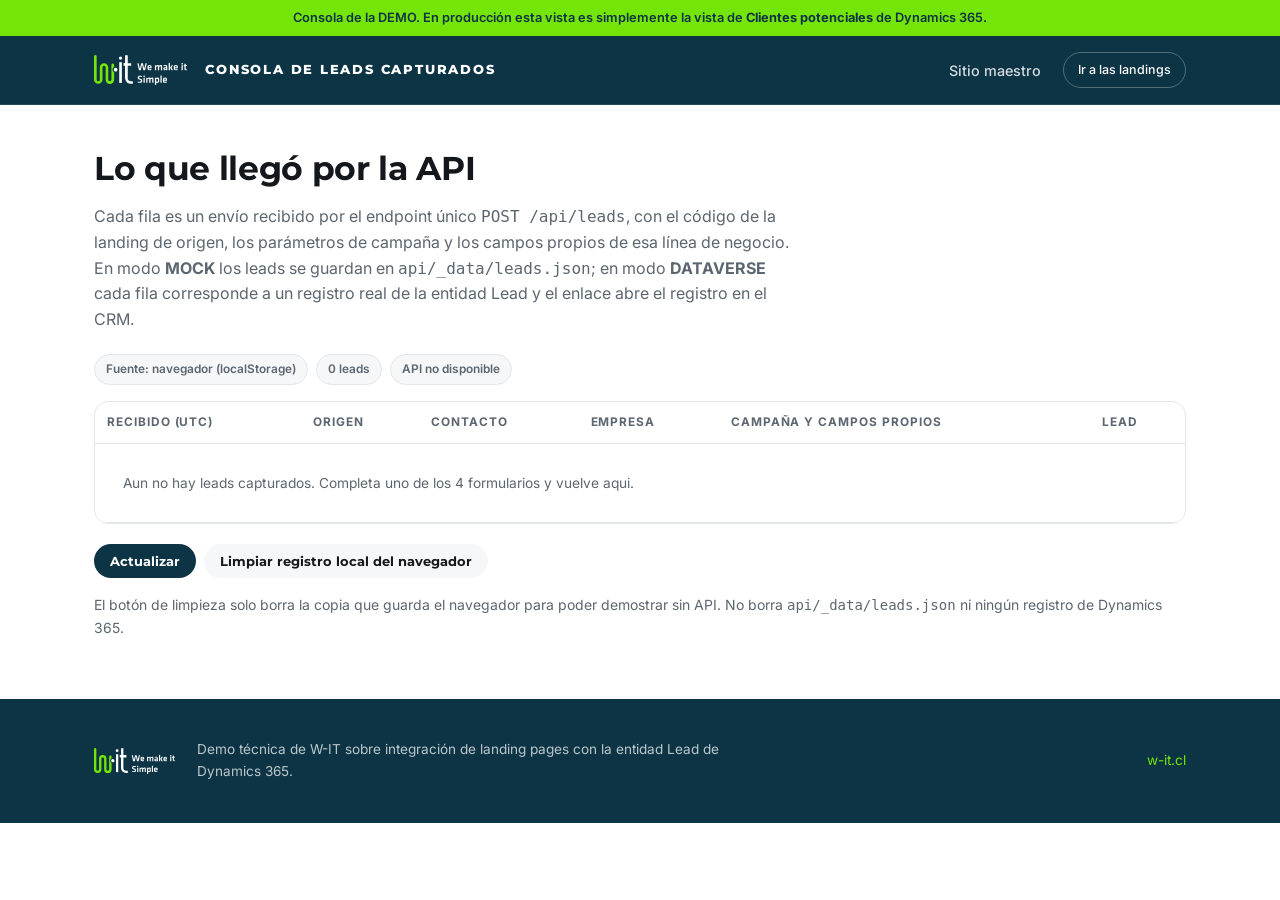
==== admin.html @ 3e125841 "Demo funcional: 4 landings por linea de negocio -> API unica -> Lead de Dynamics 365 Sitio maestro c" ====
<!DOCTYPE html>
<html lang="es-CL" data-brand="wit">
<head>
<meta charset="utf-8">
<meta name="viewport" content="width=device-width, initial-scale=1">
<title>Consola de leads capturados | Demo W-IT</title>
<meta name="robots" content="noindex, nofollow">
<link rel="icon" href="data:image/svg+xml,%3Csvg xmlns='http://www.w3.org/2000/svg' viewBox='0 0 32 32'%3E%3Crect width='32' height='32' rx='7' fill='%230D3445'/%3E%3Cpath d='M6 10h4l2 8 2-8h4l2 8 2-8h4l-4 14h-5l-1-5-1 5H10z' fill='%2374E507'/%3E%3C/svg%3E">
<link rel="preconnect" href="https://fonts.googleapis.com">
<link rel="preconnect" href="https://fonts.gstatic.com" crossorigin>
<link href="https://fonts.googleapis.com/css2?family=Inter:wght@400;500;600;700&family=Montserrat:wght@600;700;800&display=swap" rel="stylesheet">
<link rel="stylesheet" href="assets/css/site.css">
</head>
<body>

<div class="demobar">
  Consola de la DEMO. En producción esta vista es simplemente la vista de <b>Clientes potenciales</b> de Dynamics 365.
</div>

<header class="topbar">
  <div class="wrap">
    <img class="logo" src="assets/img/logo-wit-blanco.svg" alt="W-IT">
    <span class="brandmark">Consola de leads capturados</span>
    <nav>
      <a href="index.html" class="hide-sm">Sitio maestro</a>
      <a class="pill" href="index.html#landings">Ir a las landings</a>
    </nav>
  </div>
</header>

<section class="tight">
  <div class="wrap">
    <div class="section-head" style="margin-bottom:22px">
      <h2>Lo que llegó por la API</h2>
      <p class="muted">
        Cada fila es un envío recibido por el endpoint único <span class="mono">POST /api/leads</span>,
        con el código de la landing de origen, los parámetros de campaña y los campos propios de esa
        línea de negocio. En modo <b>MOCK</b> los leads se guardan en
        <span class="mono">api/_data/leads.json</span>; en modo <b>DATAVERSE</b> cada fila corresponde
        a un registro real de la entidad Lead y el enlace abre el registro en el CRM.
      </p>
    </div>

    <div class="chiprow" id="leads-source" style="margin-bottom:16px">
      <span class="chip">Cargando…</span>
    </div>

    <div class="table-wrap">
      <table class="data">
        <thead>
          <tr>
            <th>Recibido (UTC)</th>
            <th>Origen</th>
            <th>Contacto</th>
            <th>Empresa</th>
            <th>Campaña y campos propios</th>
            <th>Lead</th>
          </tr>
        </thead>
        <tbody id="leads-body">
          <tr><td colspan="6" class="muted" style="padding:28px">Cargando…</td></tr>
        </tbody>
      </table>
    </div>

    <p style="margin-top:20px" class="chiprow">
      <button class="btn btn-dark btn-sm" id="btn-refresh" type="button">Actualizar</button>
      <button class="btn btn-sm" id="btn-clear-local" type="button" style="background:var(--surface-2);color:var(--ink)">
        Limpiar registro local del navegador
      </button>
    </p>
    <p class="small muted">
      El botón de limpieza solo borra la copia que guarda el navegador para poder demostrar sin API.
      No borra <span class="mono">api/_data/leads.json</span> ni ningún registro de Dynamics 365.
    </p>
  </div>
</section>

<footer class="site">
  <div class="wrap">
    <img class="logo" src="assets/img/logo-wit-blanco.svg" alt="W-IT">
    <span class="disclaimer">
      Demo técnica de W-IT sobre integración de landing pages con la entidad Lead de Dynamics 365.
    </span>
    <span style="margin-left:auto"><a href="https://w-it.cl" target="_blank" rel="noopener">w-it.cl</a></span>
  </div>
</footer>

<script src="assets/js/config.js"></script>
<script src="assets/js/site.js"></script>
</body>
</html>
---- assets/css/site.css ----
/* ============================================================
   DEMO LEGRAND - Integracion de Landings -> Dynamics 365
   W-IT - hoja de estilos unica para el sitio maestro y las 4 landings
   Paletas verificadas en los sitios oficiales:
     legrand.cl  -> #01001C / #66A79E    teknica.cl -> #33373D / #F5333F
     w-it.cl     -> #0D3445 / #74E507
   ============================================================ */

:root {
  --wit-navy:  #0D3445;
  --wit-lime:  #74E507;
  --wit-blue:  #0693E3;

  --ink:       #14181C;
  --muted:     #5C6670;
  --line:      #E3E7EA;
  --surface:   #FFFFFF;
  --surface-2: #F5F7F8;

  --bg:        #01001C;
  --accent:    #66A79E;
  --accent-2:  #7AB8B1;
  --accent-ink:#01001C;

  --radius:    14px;
  --shadow:    0 10px 30px rgba(1, 0, 28, .10);
  --shadow-lg: 0 24px 60px rgba(1, 0, 28, .18);
  --font:      "Inter", system-ui, -apple-system, "Segoe UI", Roboto, sans-serif;
  --font-head: "Montserrat", var(--font);
  --max:       1140px;
}

/* --- Temas por marca ------------------------------------------------ */
[data-brand="wit"]     { --bg:#0D3445; --accent:#74E507; --accent-2:#8FF02E; --accent-ink:#0D3445; }
[data-brand="legrand"] { --bg:#01001C; --accent:#66A79E; --accent-2:#7AB8B1; --accent-ink:#01001C; }
[data-brand="teknica"] { --bg:#33373D; --accent:#F5333F; --accent-2:#FF5A64; --accent-ink:#FFFFFF; }
[data-brand="bticino"] { --bg:#1A2D3B; --accent:#51857E; --accent-2:#66A79E; --accent-ink:#FFFFFF; }

/* --- Base ----------------------------------------------------------- */
* { box-sizing: border-box; }
html { scroll-behavior: smooth; }
body {
  margin: 0; font-family: var(--font); color: var(--ink);
  background: var(--surface); -webkit-font-smoothing: antialiased;
  font-size: 16px; line-height: 1.6;
}
h1, h2, h3, h4 { font-family: var(--font-head); line-height: 1.15; margin: 0 0 .5em; letter-spacing: -.01em; }
h1 { font-size: clamp(2rem, 4.4vw, 3.3rem); font-weight: 800; }
h2 { font-size: clamp(1.5rem, 2.6vw, 2.1rem); font-weight: 700; }
h3 { font-size: 1.15rem; font-weight: 700; }
p  { margin: 0 0 1rem; }
a  { color: inherit; }
img, svg { max-width: 100%; }
.wrap { width: 100%; max-width: var(--max); margin: 0 auto; padding: 0 24px; }
.center { text-align: center; }
.muted { color: var(--muted); }
.small { font-size: .875rem; }
.mono { font-family: ui-monospace, Consolas, monospace; }

/* --- Barra superior -------------------------------------------------- */
.topbar {
  position: sticky; top: 0; z-index: 40;
  background: var(--bg); border-bottom: 1px solid rgba(255,255,255,.10);
}
.topbar .wrap { display: flex; align-items: center; gap: 18px; height: 68px; }
.topbar .logo { height: 30px; width: auto; }
.topbar .brandmark {
  font-family: var(--font-head); font-weight: 800; color: #fff;
  letter-spacing: .14em; text-transform: uppercase; font-size: .8rem;
}
.topbar nav { margin-left: auto; display: flex; align-items: center; gap: 22px; }
.topbar nav a {
  color: rgba(255,255,255,.82); text-decoration: none; font-size: .9rem; font-weight: 500;
}
.topbar nav a:hover { color: #fff; }
.topbar .pill {
  border: 1px solid rgba(255,255,255,.28); border-radius: 999px; padding: 7px 14px;
  font-size: .78rem; color: #fff;
}
@media (max-width: 760px) { .topbar nav a.hide-sm { display: none; } }

/* --- Hero ------------------------------------------------------------ */
.hero {
  background: var(--bg); color: #fff; padding: 84px 0 92px; position: relative; overflow: hidden;
}
.hero::after {
  content: ""; position: absolute; inset: auto -10% -60% 55%; height: 420px;
  background: radial-gradient(closest-side, color-mix(in srgb, var(--accent) 32%, transparent), transparent);
  pointer-events: none;
}
.hero .wrap { position: relative; z-index: 1; }
.hero .eyebrow {
  display: inline-flex; align-items: center; gap: 9px; font-size: .76rem; font-weight: 700;
  letter-spacing: .16em; text-transform: uppercase; color: var(--accent);
  border: 1px solid color-mix(in srgb, var(--accent) 45%, transparent);
  border-radius: 999px; padding: 7px 15px; margin-bottom: 22px;
}
.hero .eyebrow::before {
  content: ""; width: 7px; height: 7px; border-radius: 50%; background: var(--accent);
}
.hero p.lead { font-size: 1.14rem; color: rgba(255,255,255,.80); max-width: 62ch; }
.hero .hero-grid { display: grid; grid-template-columns: 1.15fr .85fr; gap: 48px; align-items: center; }
@media (max-width: 900px) { .hero .hero-grid { grid-template-columns: 1fr; gap: 28px; } }
.hero ul.bullets { list-style: none; padding: 0; margin: 24px 0 0; }
.hero ul.bullets li {
  padding-left: 26px; position: relative; margin-bottom: 9px; color: rgba(255,255,255,.86); font-size: .95rem;
}
.hero ul.bullets li::before {
  content: ""; position: absolute; left: 0; top: .55em; width: 10px; height: 10px;
  border-radius: 3px; background: var(--accent);
}

/* --- Botones --------------------------------------------------------- */
.btn {
  display: inline-flex; align-items: center; justify-content: center; gap: 9px;
  font-family: var(--font-head); font-weight: 700; font-size: .95rem;
  padding: 14px 26px; border-radius: 999px; border: 0; cursor: pointer;
  text-decoration: none; transition: transform .15s ease, filter .15s ease;
}
.btn:hover { transform: translateY(-1px); filter: brightness(1.06); }
.btn:disabled { opacity: .55; cursor: not-allowed; transform: none; }
.btn-primary { background: var(--accent); color: var(--accent-ink); }
.btn-ghost { background: transparent; color: #fff; border: 1px solid rgba(255,255,255,.35); }
.btn-dark { background: var(--bg); color: #fff; }
.btn-block { width: 100%; }
.btn-sm { padding: 9px 16px; font-size: .82rem; }

/* --- Secciones y tarjetas -------------------------------------------- */
section { padding: 72px 0; }
section.alt { background: var(--surface-2); }
section.tight { padding: 44px 0; }
.section-head { max-width: 70ch; margin-bottom: 40px; }
.grid { display: grid; gap: 22px; }
.grid-2 { grid-template-columns: repeat(2, 1fr); }
.grid-3 { grid-template-columns: repeat(3, 1fr); }
.grid-4 { grid-template-columns: repeat(4, 1fr); }
@media (max-width: 980px) { .grid-3, .grid-4 { grid-template-columns: repeat(2, 1fr); } }
@media (max-width: 680px) { .grid-2, .grid-3, .grid-4 { grid-template-columns: 1fr; } }

.card {
  background: var(--surface); border: 1px solid var(--line); border-radius: var(--radius);
  padding: 26px; box-shadow: var(--shadow); display: flex; flex-direction: column;
}
.card h3 { margin-bottom: .35em; }

/* Tarjeta de landing del sitio maestro */
.lcard { position: relative; overflow: hidden; text-decoration: none; color: inherit;
  transition: transform .18s ease, box-shadow .18s ease; }
.lcard:hover { transform: translateY(-4px); box-shadow: var(--shadow-lg); }
.lcard .bar { position: absolute; inset: 0 0 auto 0; height: 5px; background: var(--c, var(--accent)); }
.lcard .code {
  font-family: ui-monospace, Consolas, monospace; font-size: .74rem; font-weight: 700;
  letter-spacing: .06em; color: var(--c, var(--accent));
  background: color-mix(in srgb, var(--c, var(--accent)) 12%, transparent);
  border-radius: 6px; padding: 4px 9px; align-self: flex-start; margin: 6px 0 14px;
}
.lcard .meta { margin-top: auto; padding-top: 18px; border-top: 1px dashed var(--line);
  display: flex; justify-content: space-between; gap: 12px; font-size: .8rem; color: var(--muted); }
.lcard .go { font-weight: 700; color: var(--c, var(--accent)); }

/* Chips / badges */
.chip {
  display: inline-block; font-size: .74rem; font-weight: 600; padding: 5px 11px;
  border-radius: 999px; background: var(--surface-2); border: 1px solid var(--line); color: var(--muted);
}
.chip-accent { background: color-mix(in srgb, var(--accent) 14%, transparent);
  border-color: color-mix(in srgb, var(--accent) 32%, transparent); color: var(--ink); }
.chiprow { display: flex; flex-wrap: wrap; gap: 8px; }

/* --- Formularios ------------------------------------------------------ */
.form-shell {
  background: var(--surface); border: 1px solid var(--line); border-radius: var(--radius);
  box-shadow: var(--shadow-lg); padding: 30px;
}
.form-shell h3 { margin-bottom: .2em; }
.form-grid { display: grid; grid-template-columns: 1fr 1fr; gap: 16px; }
.form-grid .full { grid-column: 1 / -1; }
@media (max-width: 640px) { .form-grid { grid-template-columns: 1fr; } }
.field { display: flex; flex-direction: column; gap: 6px; }
.field label { font-size: .82rem; font-weight: 600; color: var(--ink); }
.field .req { color: #D6303C; }
.field input, .field select, .field textarea {
  font-family: var(--font); font-size: .95rem; color: var(--ink);
  padding: 12px 13px; border: 1px solid var(--line); border-radius: 10px;
  background: #fff; transition: border-color .15s ease, box-shadow .15s ease;
}
.field input:focus, .field select:focus, .field textarea:focus {
  outline: none; border-color: var(--accent);
  box-shadow: 0 0 0 3px color-mix(in srgb, var(--accent) 22%, transparent);
}
.field textarea { min-height: 96px; resize: vertical; }
.field.invalid input, .field.invalid select, .field.invalid textarea { border-color: #D6303C; }
.field .err { font-size: .76rem; color: #D6303C; display: none; }
.field.invalid .err { display: block; }
.consent { display: flex; gap: 11px; align-items: flex-start; font-size: .82rem; color: var(--muted); }
.consent input { margin-top: 3px; width: 17px; height: 17px; accent-color: var(--accent); }

/* Estado del envio */
.form-status { margin-top: 16px; font-size: .88rem; display: none; border-radius: 10px; padding: 14px 16px; }
.form-status.show { display: block; }
.form-status.ok   { background: #EAF7F0; border: 1px solid #B7E4CB; color: #14603A; }
.form-status.err  { background: #FDECEE; border: 1px solid #F6C0C6; color: #8C1420; }
.form-status.wait { background: var(--surface-2); border: 1px solid var(--line); color: var(--muted); }
.form-status code { font-family: ui-monospace, Consolas, monospace; font-size: .82rem; }

/* --- Panel de trazabilidad (didactico para la demo) ------------------- */
.trace {
  background: #0B1013; color: #D7E2E5; border-radius: var(--radius);
  padding: 18px 20px; font-family: ui-monospace, Consolas, monospace; font-size: .78rem;
  line-height: 1.65; overflow-x: auto; border: 1px solid #1E272B; white-space: pre-wrap;
  word-break: break-word; margin: 0;
}
.trace .k { color: #7AB8B1; }
.trace .v { color: #F2C97D; }
.trace-head { display: flex; align-items: center; justify-content: space-between; gap: 12px; margin-bottom: 10px; }
.trace-head .t { font-family: var(--font-head); font-weight: 700; font-size: .8rem;
  letter-spacing: .12em; text-transform: uppercase; color: var(--muted); }

/* --- Pasos / diagrama ------------------------------------------------- */
.steps { counter-reset: s; display: grid; gap: 18px; }
.step { display: grid; grid-template-columns: 40px 1fr; gap: 16px; align-items: start; }
.step::before {
  counter-increment: s; content: counter(s);
  width: 36px; height: 36px; border-radius: 50%; display: grid; place-items: center;
  background: var(--bg); color: #fff; font-family: var(--font-head); font-weight: 700; font-size: .9rem;
}
.step h4 { margin-bottom: .2em; }
.flow { display: flex; align-items: stretch; gap: 12px; flex-wrap: wrap; }
.flow .node {
  flex: 1 1 170px; background: var(--surface); border: 1px solid var(--line);
  border-radius: 12px; padding: 16px; text-align: center; font-size: .84rem; box-shadow: var(--shadow);
}
.flow .node b { display: block; font-family: var(--font-head); margin-bottom: 4px; font-size: .92rem; }
.flow .node.hi { border-color: var(--accent); box-shadow: 0 0 0 3px color-mix(in srgb, var(--accent) 18%, transparent); }
.flow .arrow { align-self: center; color: var(--muted); font-size: 1.3rem; }
@media (max-width: 760px) { .flow .arrow { display: none; } }

/* --- Tabla (consola de leads) ---------------------------------------- */
table.data { width: 100%; border-collapse: collapse; font-size: .86rem; }
table.data th, table.data td { padding: 11px 12px; text-align: left; border-bottom: 1px solid var(--line); vertical-align: top; }
table.data th { font-size: .74rem; text-transform: uppercase; letter-spacing: .08em; color: var(--muted); }
table.data tbody tr:hover { background: var(--surface-2); }
.table-wrap { overflow-x: auto; border: 1px solid var(--line); border-radius: var(--radius); background: #fff; }

/* --- Footer ----------------------------------------------------------- */
footer.site {
  background: var(--wit-navy); color: rgba(255,255,255,.72); padding: 40px 0; font-size: .85rem;
}
footer.site .wrap { display: flex; gap: 22px; align-items: center; flex-wrap: wrap; }
footer.site .logo { height: 26px; }
footer.site a { color: var(--wit-lime); text-decoration: none; }
footer.site .disclaimer { max-width: 62ch; }

/* --- Aviso de demo ---------------------------------------------------- */
.demobar {
  background: var(--wit-lime); color: #0D3445; font-size: .8rem; font-weight: 600;
  padding: 8px 0; text-align: center;
}
.demobar a { color: #0D3445; }
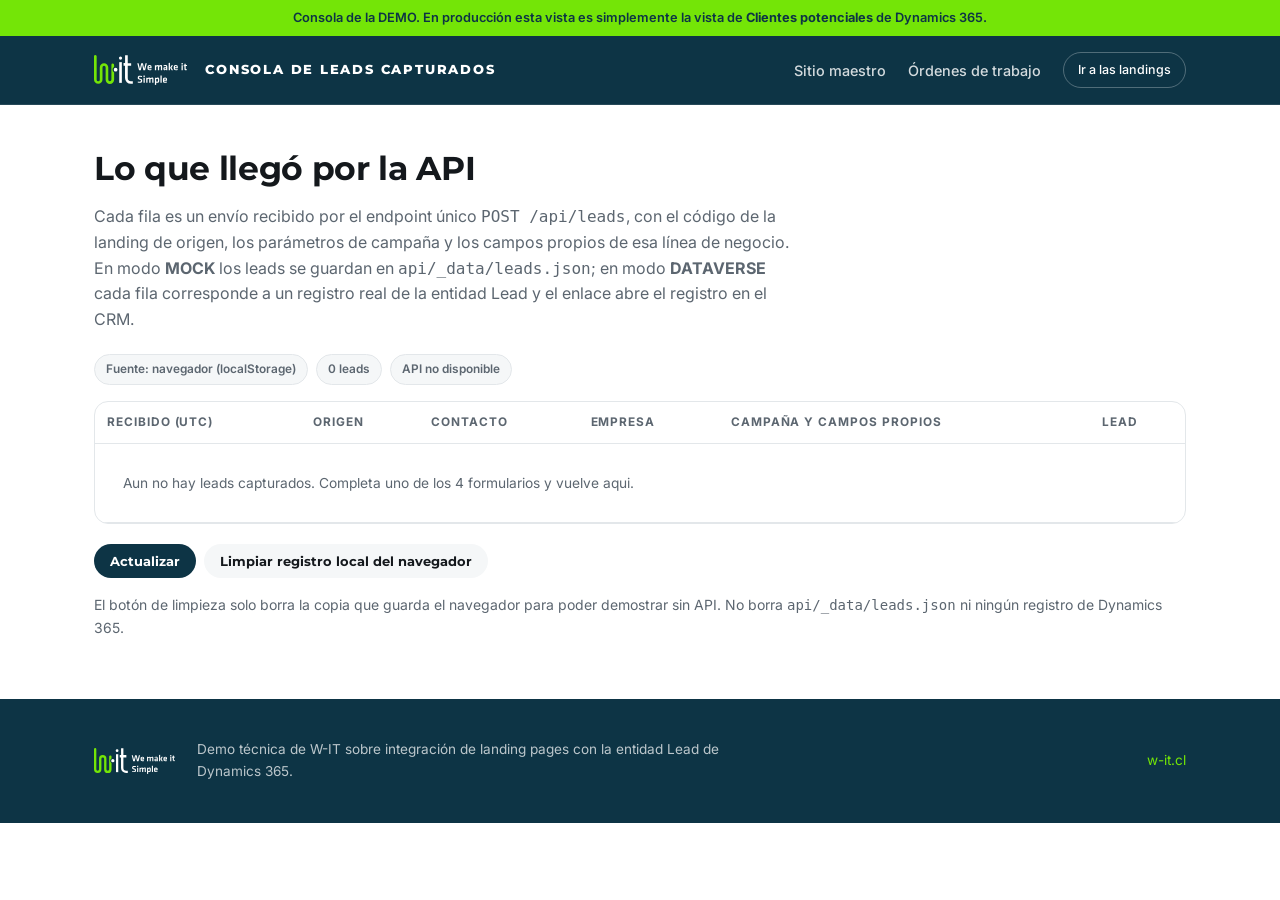
==== commit 7ad62c56: "Segundo caso de uso: consulta de ordenes de trabajo de Field Service La misma API que escribe leads " ====
--- a/admin.html
+++ b/admin.html
@@ -23,6 +23,7 @@
     <span class="brandmark">Consola de leads capturados</span>
     <nav>
       <a href="index.html" class="hide-sm">Sitio maestro</a>
+      <a href="ordenes.html" class="hide-sm">Órdenes de trabajo</a>
       <a class="pill" href="index.html#landings">Ir a las landings</a>
     </nav>
   </div>
--- a/assets/css/site.css
+++ b/assets/css/site.css
@@ -100,6 +100,9 @@
 }
 .hero p.lead { font-size: 1.14rem; color: rgba(255,255,255,.80); max-width: 62ch; }
 .hero .hero-grid { display: grid; grid-template-columns: 1.15fr .85fr; gap: 48px; align-items: center; }
+/* Sin esto, el formulario (grid de 2 columnas) impone su ancho minimo y
+   se come la columna de texto. */
+.hero .hero-grid > * { min-width: 0; }
 @media (max-width: 900px) { .hero .hero-grid { grid-template-columns: 1fr; gap: 28px; } }
 .hero ul.bullets { list-style: none; padding: 0; margin: 24px 0 0; }
 .hero ul.bullets li {
@@ -171,12 +174,18 @@
 .form-shell {
   background: var(--surface); border: 1px solid var(--line); border-radius: var(--radius);
   box-shadow: var(--shadow-lg); padding: 30px;
+  /* El hero pinta el texto en blanco: la tarjeta tiene que recuperar el color
+     de texto propio o los titulos quedan invisibles sobre fondo blanco. */
+  color: var(--ink);
 }
 .form-shell h3 { margin-bottom: .2em; }
 .form-grid { display: grid; grid-template-columns: 1fr 1fr; gap: 16px; }
 .form-grid .full { grid-column: 1 / -1; }
 @media (max-width: 640px) { .form-grid { grid-template-columns: 1fr; } }
-.field { display: flex; flex-direction: column; gap: 6px; }
+.field { display: flex; flex-direction: column; gap: 6px; min-width: 0; }
+/* Los input y select traen un ancho intrinseco propio: sin width 100% se
+   desbordan de la tarjeta cuando la columna es angosta. */
+.field input, .field select, .field textarea { width: 100%; }
 .field label { font-size: .82rem; font-weight: 600; color: var(--ink); }
 .field .req { color: #D6303C; }
 .field input, .field select, .field textarea {
@@ -240,6 +249,18 @@
 table.data th, table.data td { padding: 11px 12px; text-align: left; border-bottom: 1px solid var(--line); vertical-align: top; }
 table.data th { font-size: .74rem; text-transform: uppercase; letter-spacing: .08em; color: var(--muted); }
 table.data tbody tr:hover { background: var(--surface-2); }
+table.data td.h { text-align: right; white-space: nowrap; font-variant-numeric: tabular-nums; }
+table.data td.mono, table.data td a { white-space: nowrap; }
+/* Filas de agrupacion y de suma en la tabla de horas */
+table.data tr.group td {
+  background: var(--surface-2); font-family: var(--font-head); font-weight: 700;
+  font-size: .78rem; text-transform: uppercase; letter-spacing: .08em; color: var(--ink);
+}
+table.data tr.sub td { font-weight: 600; color: var(--muted); border-bottom: 2px solid var(--line); }
+table.data tr.total td {
+  font-family: var(--font-head); font-weight: 800; font-size: .95rem; color: var(--ink);
+  background: color-mix(in srgb, var(--accent) 12%, transparent); border-bottom: 0;
+}
 .table-wrap { overflow-x: auto; border: 1px solid var(--line); border-radius: var(--radius); background: #fff; }
 
 /* --- Footer ----------------------------------------------------------- */
@@ -257,3 +278,69 @@
   padding: 8px 0; text-align: center;
 }
 .demobar a { color: #0D3445; }
+
+/* --- Diagrama de la integracion --------------------------------------- */
+.diagrama {
+  display: grid; grid-template-columns: minmax(0, 1fr) 118px minmax(0, 1.05fr);
+  align-items: center; margin-bottom: 12px;
+}
+.dg-col { display: flex; flex-direction: column; gap: 10px; min-width: 0; }
+.dg-titulo {
+  font-family: var(--font-head); font-size: .7rem; letter-spacing: .14em;
+  text-transform: uppercase; color: var(--muted); margin-bottom: 4px;
+}
+
+/* Las 4 landings */
+.dg-landing {
+  display: block; text-decoration: none; color: inherit; background: var(--surface);
+  border: 1px solid var(--line); border-left: 4px solid var(--c, var(--accent));
+  border-radius: 10px; padding: 11px 14px; box-shadow: var(--shadow);
+  transition: transform .15s ease, box-shadow .15s ease;
+}
+.dg-landing:hover { transform: translateX(4px); box-shadow: var(--shadow-lg); }
+.dg-landing .dg-code {
+  font-family: ui-monospace, Consolas, monospace; font-size: .7rem; font-weight: 700;
+  color: var(--c, var(--accent)); letter-spacing: .04em;
+}
+.dg-landing b { display: block; font-family: var(--font-head); font-size: .9rem; margin: 2px 0 3px; }
+.dg-landing .dg-abrir { font-size: .74rem; font-weight: 700; color: var(--c, var(--accent)); }
+
+/* Conector: 4 curvas que convergen en un punto */
+.dg-conector { align-self: stretch; display: flex; }
+.dg-conector svg { width: 100%; height: 100%; min-height: 230px; }
+
+/* Cadena API -> Dataverse -> Lead */
+.dg-nodo {
+  display: grid; grid-template-columns: 40px 1fr; gap: 14px; align-items: start;
+  background: var(--surface); border: 1px solid var(--line); border-radius: 12px;
+  padding: 15px 17px; box-shadow: var(--shadow);
+}
+.dg-nodo.hi { border-color: var(--c); box-shadow: 0 0 0 3px color-mix(in srgb, var(--c) 16%, transparent); }
+.dg-nodo .ico { width: 40px; height: 40px; }
+.dg-nodo b { display: block; font-family: var(--font-head); font-size: .97rem; }
+.dg-nodo .sub { display: block; font-size: .78rem; color: var(--muted); margin: 3px 0 7px; }
+.dg-nodo .dg-tag {
+  display: inline-block; font-family: ui-monospace, Consolas, monospace; font-size: .72rem;
+  background: var(--surface-2); border: 1px solid var(--line); border-radius: 6px;
+  padding: 2px 7px; margin-bottom: 8px;
+}
+.dg-nodo a.dg-ver {
+  display: inline-flex; align-items: center; gap: 5px; font-size: .78rem; font-weight: 700;
+  color: var(--c); text-decoration: none;
+}
+.dg-nodo a.dg-ver:hover { text-decoration: underline; }
+.dg-links { display: flex; flex-wrap: wrap; gap: 6px 18px; margin-top: 8px; }
+.dg-flecha { text-align: center; color: var(--muted); font-size: 1.3rem; line-height: 1; }
+.dg-pie { font-size: .75rem; color: var(--muted); margin-top: 16px; }
+
+/* Responsive del diagrama: va al final para ganarle a las reglas base.
+   El selector usa .dg-conector + .dg-col porque el conector sigue en el DOM
+   entre ambas columnas aunque este oculto. */
+@media (max-width: 940px) {
+  .diagrama { grid-template-columns: 1fr; gap: 18px; }
+  .dg-conector { display: none; }
+  .dg-conector + .dg-col::before {
+    content: "93"; display: block; text-align: center; font-size: 1.7rem;
+    line-height: 1; color: var(--muted); margin-bottom: 10px;
+  }
+}
